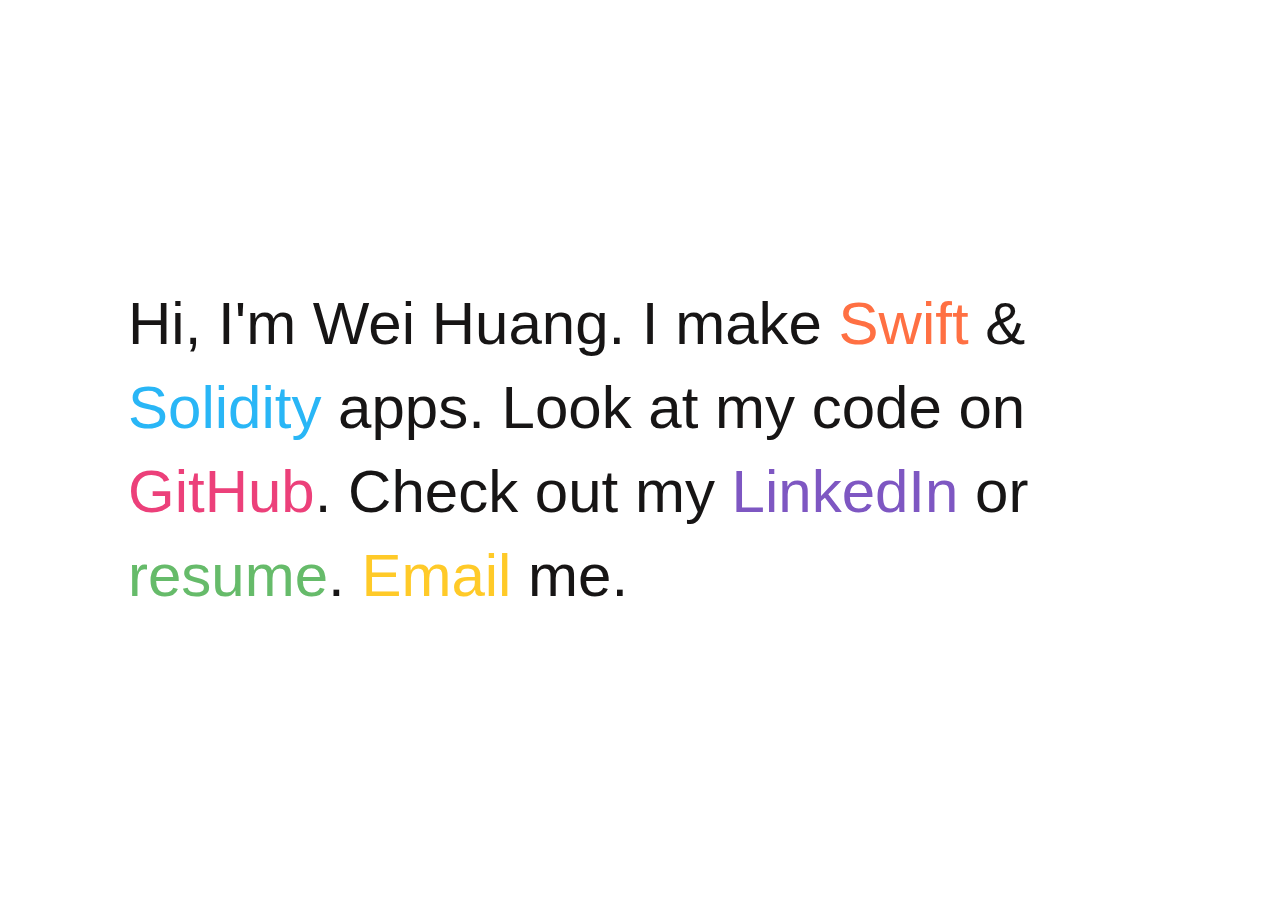
==== index.htm @ 6c05899e "index.htm" ====
<!DOCTYPE html>
<html><head><meta http-equiv="Content-Type" content="text/html; charset=UTF-8">

    <meta http-equiv="X-UA-Compatible" content="IE=edge,chrome=1">
    <title>Wei Huang</title>
    <meta name="description" content="Wei Huang is a Swift and Solidity developer.">
    <meta name="viewport" content="width=device-width">

    <link rel="icon" href="./WeiHuang_files/favicon.png" type="image/x-icon">
    <link rel="shortcut icon" href="./WeiHuang_files/favicon.png" type="image/x-icon">

    <link rel="stylesheet" href="./WeiHuang_files/main.css">
  </head>
  <body>
    <div id="container">
      <div id="cell">
        <div id="content">
          Hi, I'm Wei Huang. I make <a href="https://swift.org/" id="swift">Swift</a> &amp;
          <a href="https://solidity.readthedocs.io/en/develop/" id="solidity">Solidity</a> apps.
          Look at my code on
          <a href="https://github.com/imweihuang" id="github">GitHub</a>.
          Check out my
          <a href="https://www.linkedin.com/in/imweihuang" id="linkedin">LinkedIn</a> or <a href="http://google.com" id="resume">resume</a>.
          <a href="mailto:weihuang@uchicago.edu" id="email" title="I&#39;ll respond. Promise.">Email</a>
          me.
        </div>
      </div>
    </div>

</body></html>
---- WeiHuang_files/main.css ----
/*! normalize.css v2.1.3 | MIT License | git.io/normalize */article,aside,details,figcaption,figure,footer,header,hgroup,main,nav,section,summary{display:block}audio,canvas,video{display:inline-block}audio:not([controls]){display:none;height:0}[hidden],template{display:none}html{font-family:sans-serif;-ms-text-size-adjust:100%;-webkit-text-size-adjust:100%}body{margin:0}a{background:transparent}a:focus{outline:thin dotted}a:active,a:hover{outline:0}h1{font-size:2em;margin:0.67em 0}abbr[title]{border-bottom:1px dotted}b,strong{font-weight:bold}dfn{font-style:italic}hr{-moz-box-sizing:content-box;box-sizing:content-box;height:0}mark{background:#ff0;color:#000}code,kbd,pre,samp{font-family:monospace, serif;font-size:1em}pre{white-space:pre-wrap}q{quotes:"\201C" "\201D" "\2018" "\2019"}small{font-size:80%}sub,sup{font-size:75%;line-height:0;position:relative;vertical-align:baseline}sup{top:-0.5em}sub{bottom:-0.25em}img{border:0}svg:not(:root){overflow:hidden}figure{margin:0}fieldset{border:1px solid #c0c0c0;margin:0 2px;padding:0.35em 0.625em 0.75em}legend{border:0;padding:0}button,input,select,textarea{font-family:inherit;font-size:100%;margin:0}button,input{line-height:normal}button,select{text-transform:none}button,html input[type="button"],input[type="reset"],input[type="submit"]{-webkit-appearance:button;cursor:pointer}button[disabled],html input[disabled]{cursor:default}input[type="checkbox"],input[type="radio"]{box-sizing:border-box;padding:0}input[type="search"]{-webkit-appearance:textfield;-moz-box-sizing:content-box;-webkit-box-sizing:content-box;box-sizing:content-box}input[type="search"]::-webkit-search-cancel-button,input[type="search"]::-webkit-search-decoration{-webkit-appearance:none}button::-moz-focus-inner,input::-moz-focus-inner{border:0;padding:0}textarea{overflow:auto;vertical-align:top}table{border-collapse:collapse;border-spacing:0}html,button,input,select,textarea{color:#222}body{font-size:1em;line-height:1.4}::-moz-selection{background:#b3d4fc;text-shadow:none}::selection{background:#b3d4fc;text-shadow:none}hr{display:block;height:1px;border:0;border-top:1px solid #ccc;margin:1em 0;padding:0}img{vertical-align:middle}fieldset{border:0;margin:0;padding:0}textarea{resize:vertical}.chromeframe{margin:0.2em 0;background:#ccc;color:#000;padding:0.2em 0}@font-face{font-family:'Open Sans';font-style:normal;font-weight:300;src:local("Open Sans Light"),local("OpenSans-Light"),url(https://themes.googleusercontent.com/static/fonts/opensans/v6/DXI1ORHCpsQm3Vp6mXoaTaRDOzjiPcYnFooOUGCOsRk.woff) format("woff")}body{color:#171515;font-family:'Open Sans', sans-serif;font-weight:300;font-size:60px;width:60%}@media screen and (max-width: 720px){body{font-size:45px}}@media screen and (max-width: 500px){body{font-size:35px}}#container{display:table;height:100%;position:absolute;width:100%}#cell{display:table-cell;padding:10%;vertical-align:middle}#content{display:block;margin:0 auto;width:100%}a{text-decoration:none;border-bottom:1px dashed transparent;transition:border-color 0.15s linear;-moz-transition:border-color 0.15s linear;-o-transition:border-color 0.15s linear;-webkit-transition:border-color 0.15s linear}a:active{position:relative;top:1px}sup{vertical-align:middle;font-size:50%}#swift{color:#FF7043}#swift:hover{border-color:#FF7043}#solidity{color:#29B6F6}#solidity:hover{border-color:#29B6F6}#github{color:#EC407A}#github:hover{border-color:#EC407A}#linkedin{color:#7E57C2}#linkedin:hover{border-color:#7E57C2}#resume{color:#66BB6A}#resume:hover{border-color:#66BB6A}#email{color:#FFCA28}#email:hover{border-color:#FFCA28}.ir{background-color:transparent;border:0;overflow:hidden;*text-indent:-9999px}.ir:before{content:"";display:block;width:0;height:150%}.hidden{display:none !important;visibility:hidden}.visuallyhidden{border:0;clip:rect(0 0 0 0);height:1px;margin:-1px;overflow:hidden;padding:0;position:absolute;width:1px}.visuallyhidden.focusable:active,.visuallyhidden.focusable:focus{clip:auto;height:auto;margin:0;overflow:visible;position:static;width:auto}.invisible{visibility:hidden}.clearfix:before,.clearfix:after{content:" ";display:table}.clearfix:after{clear:both}.clearfix{*zoom:1}@media print{*{background:transparent !important;color:#000 !important;box-shadow:none !important;text-shadow:none !important}a,a:visited{text-decoration:underline}a[href]:after{content:" (" attr(href) ")"}abbr[title]:after{content:" (" attr(title) ")"}.ir a:after,a[href^="javascript:"]:after,a[href^="#"]:after{content:""}pre,blockquote{border:1px solid #999;page-break-inside:avoid}thead{display:table-header-group}tr,img{page-break-inside:avoid}img{max-width:100% !important}@page{margin:0.5cm}p,h2,h3{orphans:3;widows:3}h2,h3{page-break-after:avoid}}
/*# sourceMappingURL=main.css.map */
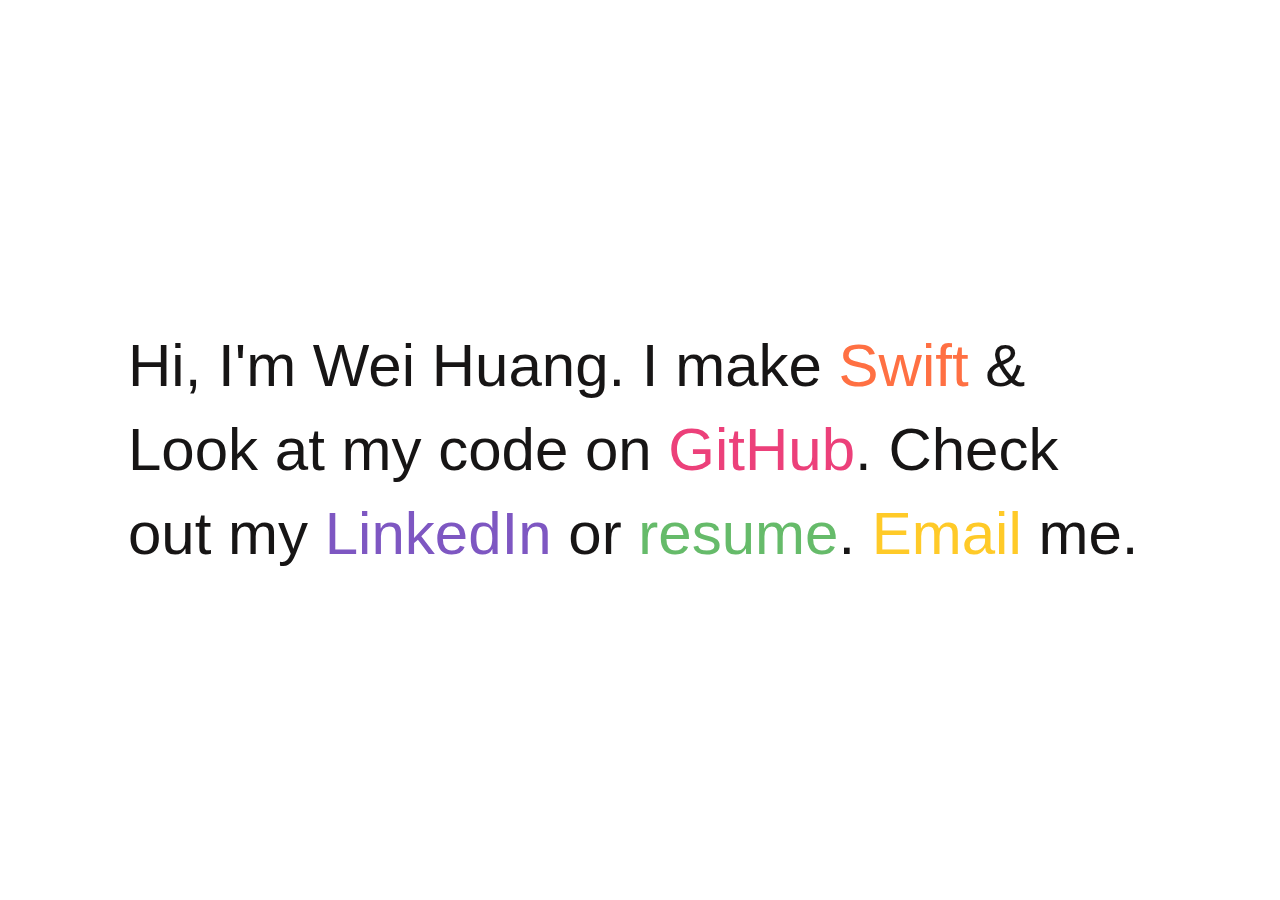
==== commit 59707d54: "Update index.htm" ====
--- a/index.htm
+++ b/index.htm
@@ -16,11 +16,11 @@
       <div id="cell">
         <div id="content">
           Hi, I'm Wei Huang. I make <a href="https://swift.org/" id="swift">Swift</a> &amp;
-          <a href="https://solidity.readthedocs.io/en/develop/" id="solidity">Solidity</a> apps.
+         <!-- <a href="https://solidity.readthedocs.io/en/develop/" id="solidity">Solidity</a> apps. -->
           Look at my code on
           <a href="https://github.com/imweihuang" id="github">GitHub</a>.
           Check out my
-          <a href="https://www.linkedin.com/in/imweihuang" id="linkedin">LinkedIn</a> or <a href="http://google.com" id="resume">resume</a>.
+          <a href="https://www.linkedin.com/in/imweihuang" id="linkedin">LinkedIn</a> or <a href="./WeiHuang_files/resume.pdf" id="resume">resume</a>.
           <a href="mailto:weihuang@uchicago.edu" id="email" title="I&#39;ll respond. Promise.">Email</a>
           me.
         </div>
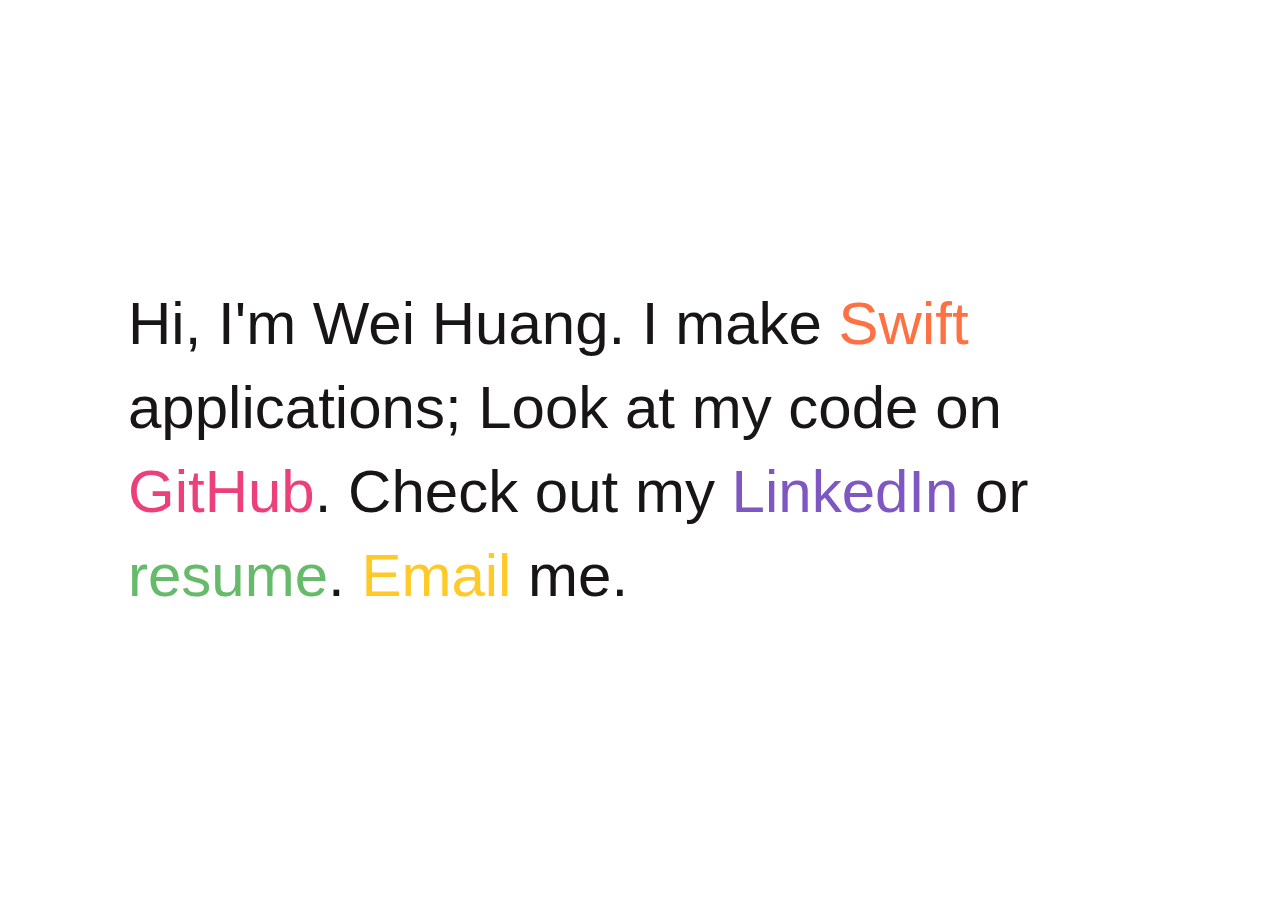
==== commit 12eaa99a: "Update index.htm" ====
--- a/index.htm
+++ b/index.htm
@@ -3,7 +3,7 @@
 
     <meta http-equiv="X-UA-Compatible" content="IE=edge,chrome=1">
     <title>Wei Huang</title>
-    <meta name="description" content="Wei Huang is a Swift and Solidity developer.">
+    <meta name="description" content="Wei Huang is a Swift developer.">
     <meta name="viewport" content="width=device-width">
 
     <link rel="icon" href="./WeiHuang_files/favicon.png" type="image/x-icon">
@@ -15,7 +15,7 @@
     <div id="container">
       <div id="cell">
         <div id="content">
-          Hi, I'm Wei Huang. I make <a href="https://swift.org/" id="swift">Swift</a> &amp;
+          Hi, I'm Wei Huang. I make <a href="https://swift.org/" id="swift">Swift</a> applications;
          <!-- <a href="https://solidity.readthedocs.io/en/develop/" id="solidity">Solidity</a> apps. -->
           Look at my code on
           <a href="https://github.com/imweihuang" id="github">GitHub</a>.
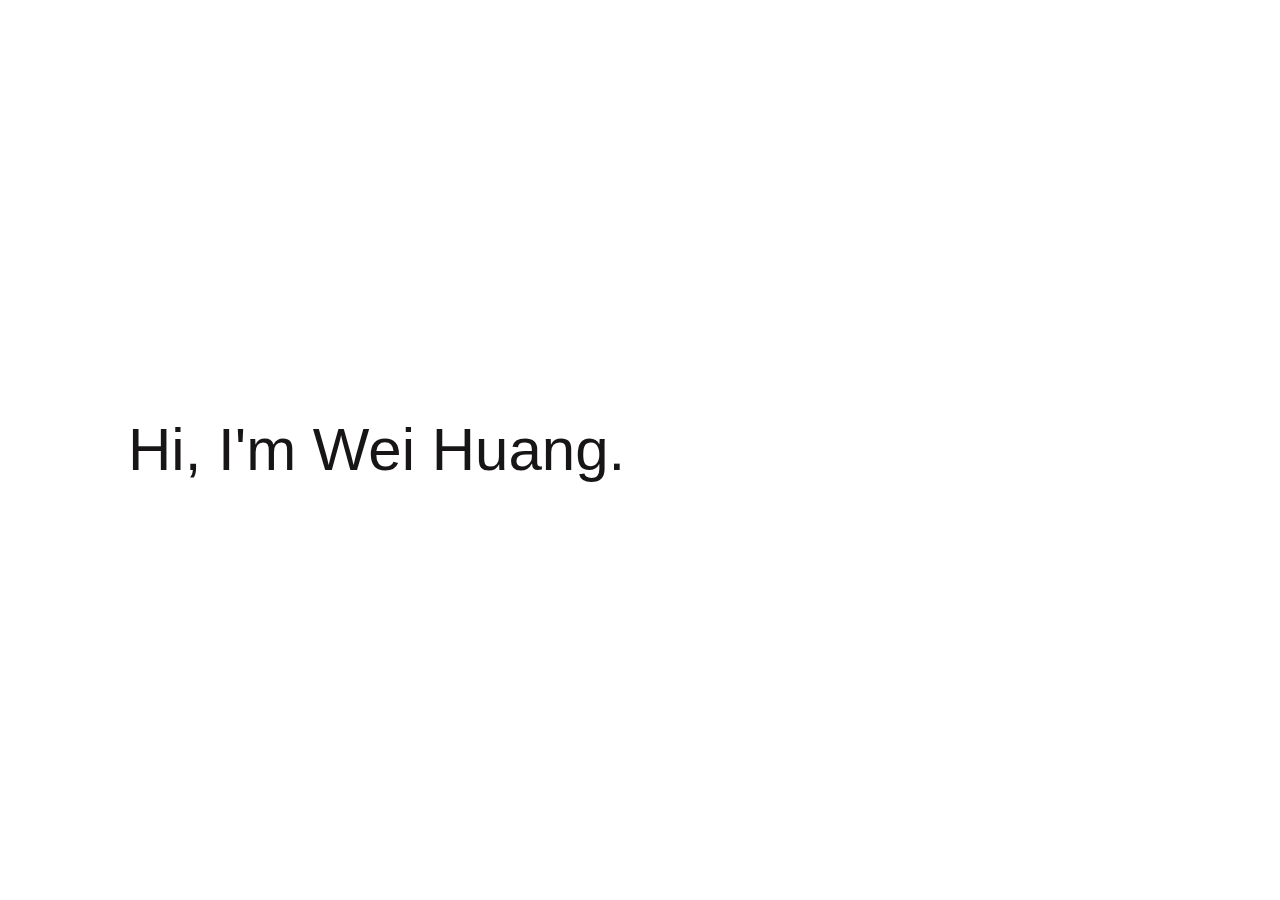
==== commit cd32d361: "Update index.htm" ====
--- a/index.htm
+++ b/index.htm
@@ -15,14 +15,15 @@
     <div id="container">
       <div id="cell">
         <div id="content">
-          Hi, I'm Wei Huang. I make <a href="https://swift.org/" id="swift">Swift</a> applications;
+          Hi, I'm Wei Huang. 
+          <!-- I make <a href="https://swift.org/" id="swift">Swift</a> applications; -->
          <!-- <a href="https://solidity.readthedocs.io/en/develop/" id="solidity">Solidity</a> apps. -->
-          Look at my code on
+          <!--  Look at my code on
           <a href="https://github.com/imweihuang" id="github">GitHub</a>.
           Check out my
           <a href="https://www.linkedin.com/in/imweihuang" id="linkedin">LinkedIn</a> or <a href="./WeiHuang_files/resume.pdf" id="resume">resume</a>.
           <a href="mailto:weihuang@uchicago.edu" id="email" title="I&#39;ll respond. Promise.">Email</a>
-          me.
+          me. -->
         </div>
       </div>
     </div>
